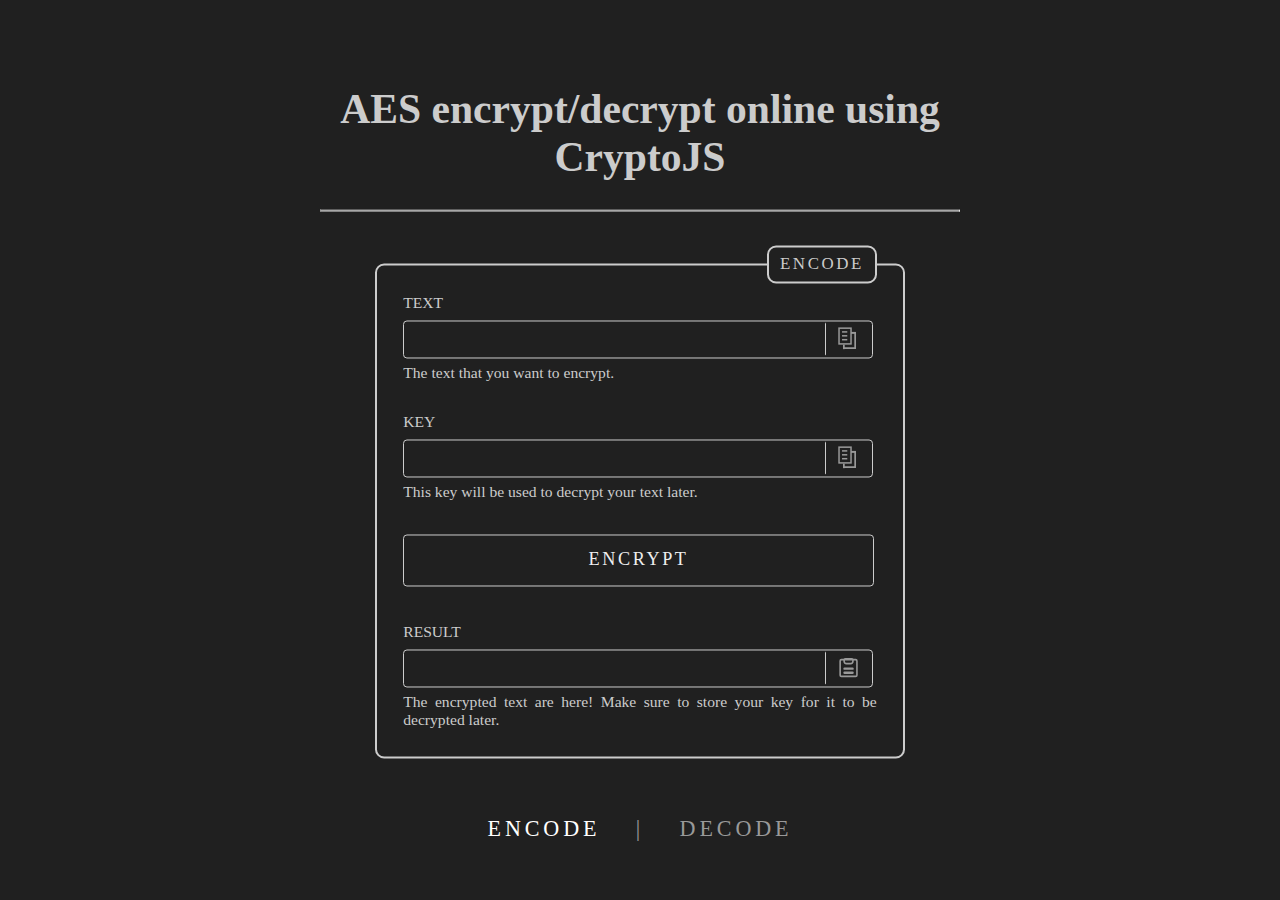
==== index.html @ d3afd722 "Add files via upload" ====
<!DOCTYPE html>
<html lang="en" >
    <head>
        <meta name="viewport" content="width=570; user-scalable=0;" />
        <title>AES Crypt</title>
        <link rel="stylesheet" href="./style.css">
    </head>
    <body>
        
        <script src="script.js"></script>
        <script src="aescrypt.js"></script>
        
        <div class="master">
            <div class="parent">
                <h1>AES encrypt/decrypt online using CryptoJS</h1><hr><br>
                
                <fieldset class="container">
                    
                    <legend>
                        
                        <div class="lgnd-anim" style="letter-spacing:2px; border:2px solid #ccc; border-radius:7px; padding:3px;">
                            <p>
                                <span class="ecr_ text-in">             &nbsp;ENCODE&nbsp;</span>
                                <span class="dcr_">                     &nbsp;DECODE&nbsp;</span>
                            </p>
                        </div>
                        
                    </legend>
                    
                    <div class="wrapper">
                        <label for="text_cr" class="lbl-tb">TEXT</label>
                        <br />
                        <div class="frm-ctrl tb tesborder" >
                            <input id="text_cr" class="inpt" type="text" spellcheck="false" autocomplete="off" placeholder="&nbsp;" />
                            <div class="clr">
                                <div>
                                    <i onclick="clearT('#text_cr')" class="gg-close"></i>
                                </div>
                            </div>       
                            <div class="mbn">
                                <div>
                                    <i onclick="myPaste('text_cr')" class="gg-copy"></i>
                                </div>
                            </div>
                        </div>
                        <div class="hint-anim">
                            <p>
                                <span class="ecr_ text-in"> The text that you want to encrypt.</span>
                                <span class="dcr_">         The text that you want to decrypt.</span>
                            </p>
                        </div>
                    </div>
                    
                    <div class="wrapper">
                        <label for="key_cr" class="lbl-tb">KEY</label>
                        <br />
                        <div class="frm-ctrl tb" >
                            <input id="key_cr" class="inpt" type="text" spellcheck="false" autocomplete="off" value="" placeholder="&nbsp;"/>
                            <div class="clr">
                                <div>
                                    <i onclick="clearT('#key_cr')" class="gg-close"></i>
                                </div>
                            </div>       
                            <div class="mbn">
                                <div>
                                    <i onclick="myPaste('text_cr')" class="gg-copy"></i>
                                </div>
                            </div>
                        </div>
                        <div class="hint-anim">
                            <p>
                                <span class="ecr_ text-in"> This key will be used to decrypt your text later.</span>
                                <span class="dcr_">         The result section will be emptied if the key isn't correct.</span>
                            </p>
                        </div>
                    </div>
                    
                    <div class="wrapper">
                        <button id="tombol" onclick="encrypt()" class="frm-ctrl btn tombol-anim" >
                            <p>
                                <span class="ecr_ text-in"> Encrypt</span>
                                <span class="dcr_">         Decrypt</span>
                            </p>
                        </button>
                    </div>
                    
                    <div class="wrapper">
                        <label for="result" class="lbl-tb">RESULT</label>
                        <br />
                        <div class="frm-ctrl tb" >
                            <input id="result" class="inpt" type="text" spellcheck="false" autocomplete="off" placeholder="&nbsp;" readonly />
                            <div class="clr">
                                <div>
                                    <i onclick="clearT('#result')" class="gg-close"></i>
                                </div>
                            </div>     
                            <div class="mbn">
                                <div>
                                    <i onclick="myCopy()" class="gg-clipboard"></i>
                                </div>
                            </div>
                        </div>
                        <div class="hint-anim">
                            <p>
                                <span class="ecr_ text-in">
                                    The encrypted text are here! Make sure to store your key for it to be decrypted later.
                                </span>
                                <span class="dcr_">
                                    The decoded text are here, this section will be emptied if the text or key above isn't correct.
                                </span>
                            </p>
                        </div>
                    </div>
                    
                </fieldset>
                
                <div id="switch-button">
                    <input type="radio" name="pdmb" id="eb_" onchange="animateT('db_')" checked />
                    <label for="eb_">ENCODE</label>
                    <span>&emsp;|&emsp;</span>
                    <input type="radio" name="pdmb" id="db_"  onchange="animateT('eb_')" />
                    <label for="db_">DECODE</label>
                </div>
                
            </div>
        </div>
        
        
    </body>
</html>
---- style.css ----
html, body {
    color: #ccc;
    background: #202020;
    font-family: Calibri;
}

.master {
    zoom: 130%;
    position: absolute;
    top: 50%;
    left: 50%;
    transform: translate(-50% , -50%);
}

.parent {
    display: block;
    align-items: center;
    justify-content: center;
} .parent h1 { text-align: center; }

.container {
    width: 360px;
    margin: 0 auto;
    padding: 5px 20px 0 20px;
    border: 2px solid #ccc;
    border-radius: 7px;
}

.container legend {
    color: #ccc;
    margin: 0 0 0 280px;
    padding: 0;
    letter-spacing: 0px;
}

.wrapper {
    margin: 0 0 20px 0;
}

.lbl-tb {
    font-size: 12px;
    text-transform: uppercase;
    cursor: pointer;
}

.frm-ctrl {
    color: #eee;
    background: transparent;
    margin: 5px 0;
    border: 1px solid #ccc;
    border-radius: 3px;
    outline: none;
    font-family: Calibri;
}







/* user input */
.inpt {
    color: #999;
    background: transparent;
    border: 1px solid transparent;
    border-radius: 3px;
    font-family: Calibri;
    width: 83%;
    height: 24px;
    font-size: 16px;
    outline: none;
    padding-left: 6px;
}

.mbn i:hover ,
.clr i:hover {
    color:#444;
    transition: all 0.6s
}

.mbn i:active ,
.clr i:active {
    color: #fff;
}

.mbn {
    border: 1px solid transparent;
    border-left: 1px solid #ccc;
    width: 10%;
    height: 24px;
    display:flex;
    justify-content:center;
    align-items:center;
}

.clr {
    border: 1px solid transparent;
    width: 6%;
    margin-right:1%;
    height: 24px;
    display:flex;
    justify-content:center;
    align-items:center;
    visibility: hidden;
}

.clr i ,
.mbn i {
    cursor: pointer;
    color: #999;
}

#text_cr:not(:placeholder-shown) ~ .clr,
#key_cr:not(:placeholder-shown) ~ .clr ,
#result:not(:placeholder-shown) ~ .clr {
    visibility: visible;
    transition: all 0.3s
}

.tb {
    width: 360px;
    font-size: 19px;
    display: flex;
    align-items: center;
    justify-content: center;
}
.tb *:focus {
    color:#ccc;
}
.tb:focus-within {
    transition: all 0.1s;
    outline: 0.7px solid #fff;
    box-shadow: 0 0 5.1px 1.7px #fff;
}








/* main button */
.btn {
    width: 362px;
    height: 40px;
    text-transform: uppercase;
    letter-spacing: 2px;
    cursor: pointer;
    transition: all 0.6s
}

.btn:focus ,
.btn:hover {
    color: #2D3945;
    background: #BDBDBD;
}

.btn:active {
    background: #fff;
    border: 0.1px solid #333;
}









/* radio switch */
#switch-button input {
    display          : none;
}

#switch-button {
    margin-top       : 5vh;
    text-align       : center;
    color            : #999;
    user-select      : none;
    font-size        : 17px;
    letter-spacing   : 3px;
}

#switch-button label {
    cursor           : pointer;
    transition       : all 0.6s
}

#switch-button input[type="radio"]:checked + label {
    cursor           : default;
    color            : #fff;
}

#switch-button label:hover {
    color            : #555;
    transition       : all 0.6s
}







/* animation settings */
@keyframes text_in{
    0%{
        transform    : translateY(100%);
    }
    100%{
        transform    : translateY(0%);
    }
}
@keyframes text_Out{
    0%{
        transform    : translateY(0%);
    }
    100%{
        transform    : translateY(-100%);
    }
}

.tombol-anim p span.text-in  ,
.lgnd-anim p span.text-in  ,
.hint-anim p span.text-in {
    display          : block;
    animation        : text_in 0.2s ease;
}

.tombol-anim p span.text-out ,
.lgnd-anim p span.text-out ,
.hint-anim p span.text-out {
    animation        : text_Out .2s ease;
}

.tombol-anim p ,
.lgnd-anim p ,
.hint-anim p {
    margin           : 0;
    overflow         : hidden;
}

.tombol-anim p span ,
.lgnd-anim p span ,
.hint-anim p span {
    display          : none;
}

.tombol-anim p span {
    font-size        : 14px;
    line-height      : 36px;
}

.hint-anim p span {
    font-size        : 12px;
    line-height      : 14px;
    text-align       : justify;
}

.lgnd-anim p span {
    font-size        : 13px;
    line-height      : 20px;
}









/* CSS Icon [ source https://css.gg/ ] Here */

.gg-copy {
    --ggs: 0.75;
    box-sizing: border-box;
    position: relative;
    display: block;
    transform: scale(var(--ggs,1));
    width: 14px;
    height: 18px;
    border: 2px solid;
    margin-left: -5px;
    margin-top: -4px
}

.gg-copy::after,
.gg-copy::before {
    content: "";
    display: block;
    box-sizing: border-box;
    position: absolute
}

.gg-copy::before {
    background:
    linear-gradient( to left,
    currentColor 5px, transparent 0)
    no-repeat right top/5px 2px,
    linear-gradient( to left,
    currentColor 5px, transparent 0)
    no-repeat left bottom/ 2px 5px;
    box-shadow: inset -4px -4px 0 -2px;
    bottom: -6px;
    right: -6px;
    width: 14px;
    height: 18px
}

.gg-copy::after {
    width: 6px;
    height: 2px;
    background: currentColor;
    left: 2px;
    top: 2px;
    box-shadow: 0 4px 0,0 8px 0
} 

.gg-clipboard {
    --ggs: 0.8;
    box-sizing: border-box;
    position: relative;
    display: block;
    transform: scale(var(--ggs,1));
    width: 18px;
    height: 18px;
    border: 2px solid;
    border-radius: 2px
}

.gg-clipboard::after,
.gg-clipboard::before {
    content: "";
    display: block;
    box-sizing: border-box;
    position: absolute;
    border-radius: 2px;
    width: 10px;
    left: 2px
}

.gg-clipboard::before {
    border: 2px solid;
    border-bottom-left-radius: 3px;
    border-bottom-right-radius: 3px;
    top: -2px;
    height: 6px
}

.gg-clipboard::after {
    height: 2px;
    background: currentColor;
    box-shadow: 0 -4px 0 0;
    bottom: 2px
} 

.gg-close {
    --ggs: 0.8;
    box-sizing: border-box;
    position: relative;
    display: block;
    transform: scale(var(--ggs,1));
    width: 22px;
    height: 22px;
    border: 2px solid transparent;
    border-radius: 40px
}

.gg-close::after,
.gg-close::before {
    content: "";
    display: block;
    box-sizing: border-box;
    position: absolute;
    width: 16px;
    height: 2px;
    background: currentColor;
    transform: rotate(45deg);
    border-radius: 5px;
    top: 8px;
    left: 1px
}

.gg-close::after {
    transform: rotate(-45deg)
} 







/* Tooltip invisible div here */
.tooltip {
    position: relative;
    display: inline-block;
}

.tooltip .tooltiptext {
    visibility: hidden;
    width: 140px;
    background-color: #555;
    color: #fff;
    text-align: center;
    border-radius: 6px;
    padding: 5px;
    position: absolute;
    z-index: 1;
    bottom: 150%;
    left: 50%;
    margin-left: -75px;
    opacity: 0;
    transition: opacity 0.9s;
    font-size: 12px;
}

.tooltip .tooltiptext::after {
    content: "";
    position: absolute;
    top: 100%;
    left: 50%;
    margin-left: -5px;
    border-width: 5px;
    border-style: solid;
    border-color: #555 transparent transparent transparent;
}

.tooltip:hover .tooltiptext {
    visibility: visible;
    opacity: 1;
}
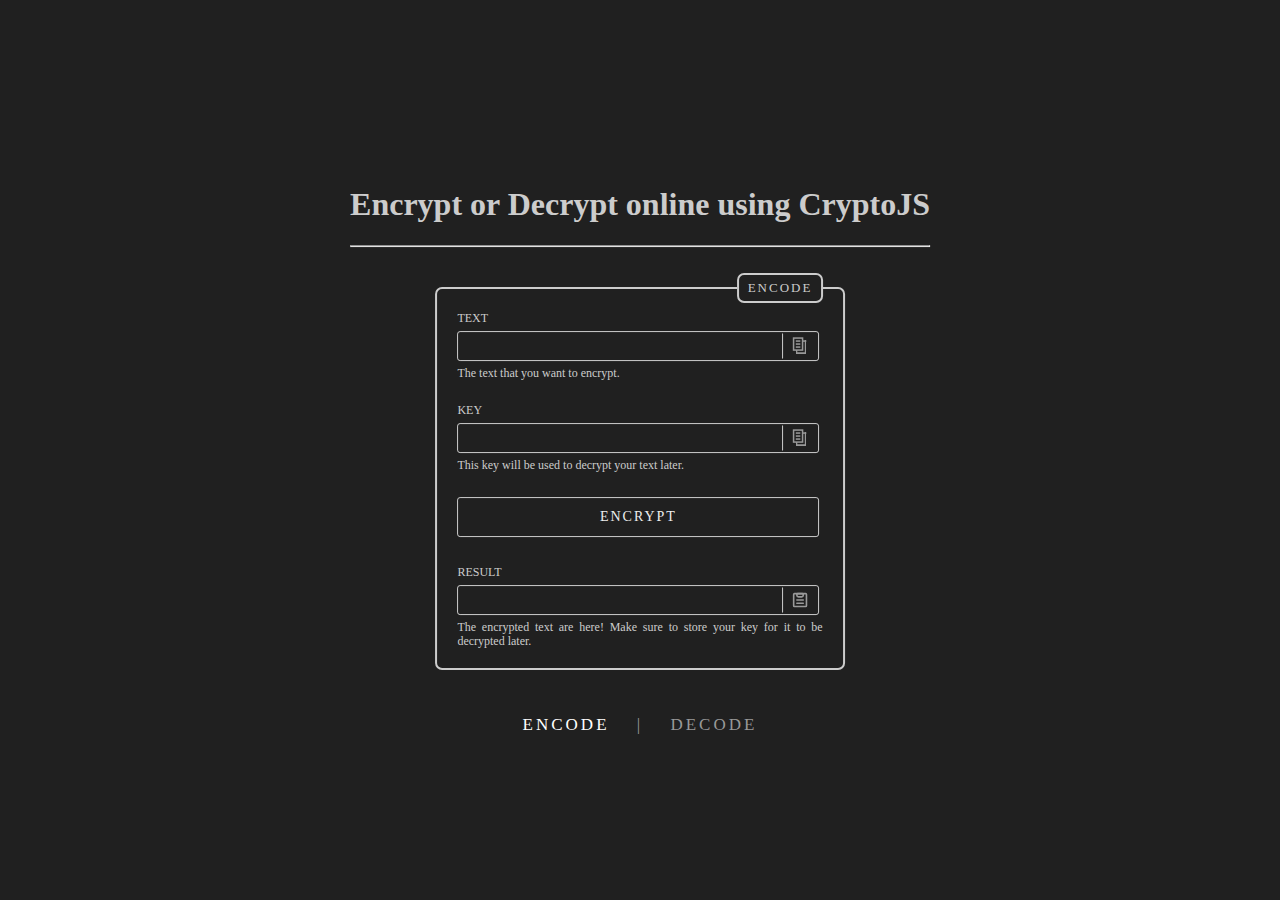
==== commit fe15c9c3: "Restructure project folders and update JavaScript code" ====
--- a/index.html
+++ b/index.html
@@ -1,18 +1,18 @@
 <!DOCTYPE html>
 <html lang="en" >
     <head>
-        <meta name="viewport" content="width=570; user-scalable=0;" />
+        <meta name="viewport" content="width=570; user-scalable=1;" />
         <title>AES Crypt</title>
-        <link rel="stylesheet" href="./style.css">
+        <link rel="stylesheet" href="css/main.css">
     </head>
     <body>
         
-        <script src="script.js"></script>
-        <script src="aescrypt.js"></script>
+        <script src="js/aes.js"></script>
+        <script src="js/script.js"></script>
         
         <div class="master">
             <div class="parent">
-                <h1>AES encrypt/decrypt online using CryptoJS</h1><hr><br>
+                <h1>Encrypt or Decrypt online using CryptoJS</h1><hr><br>
                 
                 <fieldset class="container">
                     
@@ -34,12 +34,12 @@
                             <input id="text_cr" class="inpt" type="text" spellcheck="false" autocomplete="off" placeholder="&nbsp;" />
                             <div class="clr">
                                 <div>
-                                    <i onclick="clearT('#text_cr')" class="gg-close"></i>
+                                    <i onclick="clearField('#text_cr')" class="gg-close"></i>
                                 </div>
                             </div>       
                             <div class="mbn">
                                 <div>
-                                    <i onclick="myPaste('text_cr')" class="gg-copy"></i>
+                                    <i onclick="pasteField('text_cr')" class="gg-copy"></i>
                                 </div>
                             </div>
                         </div>
@@ -58,12 +58,12 @@
                             <input id="key_cr" class="inpt" type="text" spellcheck="false" autocomplete="off" value="" placeholder="&nbsp;"/>
                             <div class="clr">
                                 <div>
-                                    <i onclick="clearT('#key_cr')" class="gg-close"></i>
+                                    <i onclick="clearField('#key_cr')" class="gg-close"></i>
                                 </div>
                             </div>       
                             <div class="mbn">
                                 <div>
-                                    <i onclick="myPaste('text_cr')" class="gg-copy"></i>
+                                    <i onclick="pasteField('key_cr')" class="gg-copy"></i>
                                 </div>
                             </div>
                         </div>
@@ -91,12 +91,12 @@
                             <input id="result" class="inpt" type="text" spellcheck="false" autocomplete="off" placeholder="&nbsp;" readonly />
                             <div class="clr">
                                 <div>
-                                    <i onclick="clearT('#result')" class="gg-close"></i>
+                                    <i onclick="clearField('#result')" class="gg-close"></i>
                                 </div>
                             </div>     
                             <div class="mbn">
                                 <div>
-                                    <i onclick="myCopy()" class="gg-clipboard"></i>
+                                    <i onclick="copyResult()" class="gg-clipboard"></i>
                                 </div>
                             </div>
                         </div>
--- a/css/main.css
+++ b/css/main.css
@@ -0,0 +1,206 @@
+/* import the other files */
+@import url("icons.css");
+@import url("animations.css");
+
+
+/* misc components below */
+
+html, body {
+    color: #ccc;
+    background: #202020;
+    font-family: Calibri;
+}
+
+.master {
+    position: absolute;
+    top: 50%;
+    left: 50%;
+    transform: translate(-50% , -50%);
+}
+
+.parent {
+    display: block;
+    align-items: center;
+    justify-content: center;
+} .parent h1 { text-align: center; }
+
+.container {
+    width: 360px;
+    margin: 0 auto;
+    padding: 5px 20px 0 20px;
+    border: 2px solid #ccc;
+    border-radius: 7px;
+}
+
+.container legend {
+    color: #ccc;
+    margin: 0 0 0 280px;
+    padding: 0;
+    letter-spacing: 0px;
+}
+
+.wrapper {
+    margin: 0 0 20px 0;
+}
+
+.lbl-tb {
+    font-size: 12px;
+    text-transform: uppercase;
+    cursor: pointer;
+}
+
+.frm-ctrl {
+    color: #eee;
+    background: transparent;
+    margin: 5px 0;
+    border: 1px solid #ccc;
+    border-radius: 3px;
+    outline: none;
+    font-family: Calibri;
+}
+
+
+
+
+
+
+
+/* user input */
+.inpt {
+    color: #999;
+    background: transparent;
+    border: 1px solid transparent;
+    border-radius: 3px;
+    font-family: Calibri;
+    width: 83%;
+    height: 24px;
+    font-size: 16px;
+    outline: none;
+    padding-left: 6px;
+}
+
+.mbn i:hover ,
+.clr i:hover {
+    color:#444;
+    transition: all 0.6s
+}
+
+.mbn i:active ,
+.clr i:active {
+    color: #fff;
+}
+
+.mbn {
+    border: 1px solid transparent;
+    border-left: 1px solid #ccc;
+    width: 10%;
+    height: 24px;
+    display:flex;
+    justify-content:center;
+    align-items:center;
+}
+
+.clr {
+    border: 1px solid transparent;
+    width: 6%;
+    margin-right:1%;
+    height: 24px;
+    display:flex;
+    justify-content:center;
+    align-items:center;
+    visibility: hidden;
+}
+
+.clr i ,
+.mbn i {
+    cursor: pointer;
+    color: #999;
+}
+
+#text_cr:not(:placeholder-shown) ~ .clr,
+#key_cr:not(:placeholder-shown) ~ .clr ,
+#result:not(:placeholder-shown) ~ .clr {
+    visibility: visible;
+    transition: all 0.3s
+}
+
+.tb {
+    width: 360px;
+    font-size: 19px;
+    display: flex;
+    align-items: center;
+    justify-content: center;
+}
+.tb *:focus {
+    color:#ccc;
+}
+.tb:focus-within {
+    transition: all 0.1s;
+    outline: 0.7px solid #fff;
+    box-shadow: 0 0 5.1px 1.7px #fff;
+}
+
+
+
+
+
+
+
+
+/* main button */
+.btn {
+    width: 362px;
+    height: 40px;
+    text-transform: uppercase;
+    letter-spacing: 2px;
+    cursor: pointer;
+    transition: all 0.6s
+}
+
+.btn:focus ,
+.btn:hover {
+    color: #2D3945;
+    background: #BDBDBD;
+}
+
+.btn:active {
+    background: #fff;
+    border: 0.1px solid #333;
+}
+
+
+
+
+
+
+
+
+
+/* radio switch */
+#switch-button input {
+    display          : none;
+}
+
+#switch-button {
+    margin-top       : 5vh;
+    text-align       : center;
+    color            : #999;
+    user-select      : none;
+    font-size        : 17px;
+    letter-spacing   : 3px;
+}
+
+#switch-button label {
+    cursor           : pointer;
+    transition       : all 0.6s
+}
+
+#switch-button input[type="radio"]:checked + label {
+    cursor           : default;
+    color            : #fff;
+}
+
+#switch-button label:hover {
+    color            : #555;
+    transition       : all 0.6s
+}